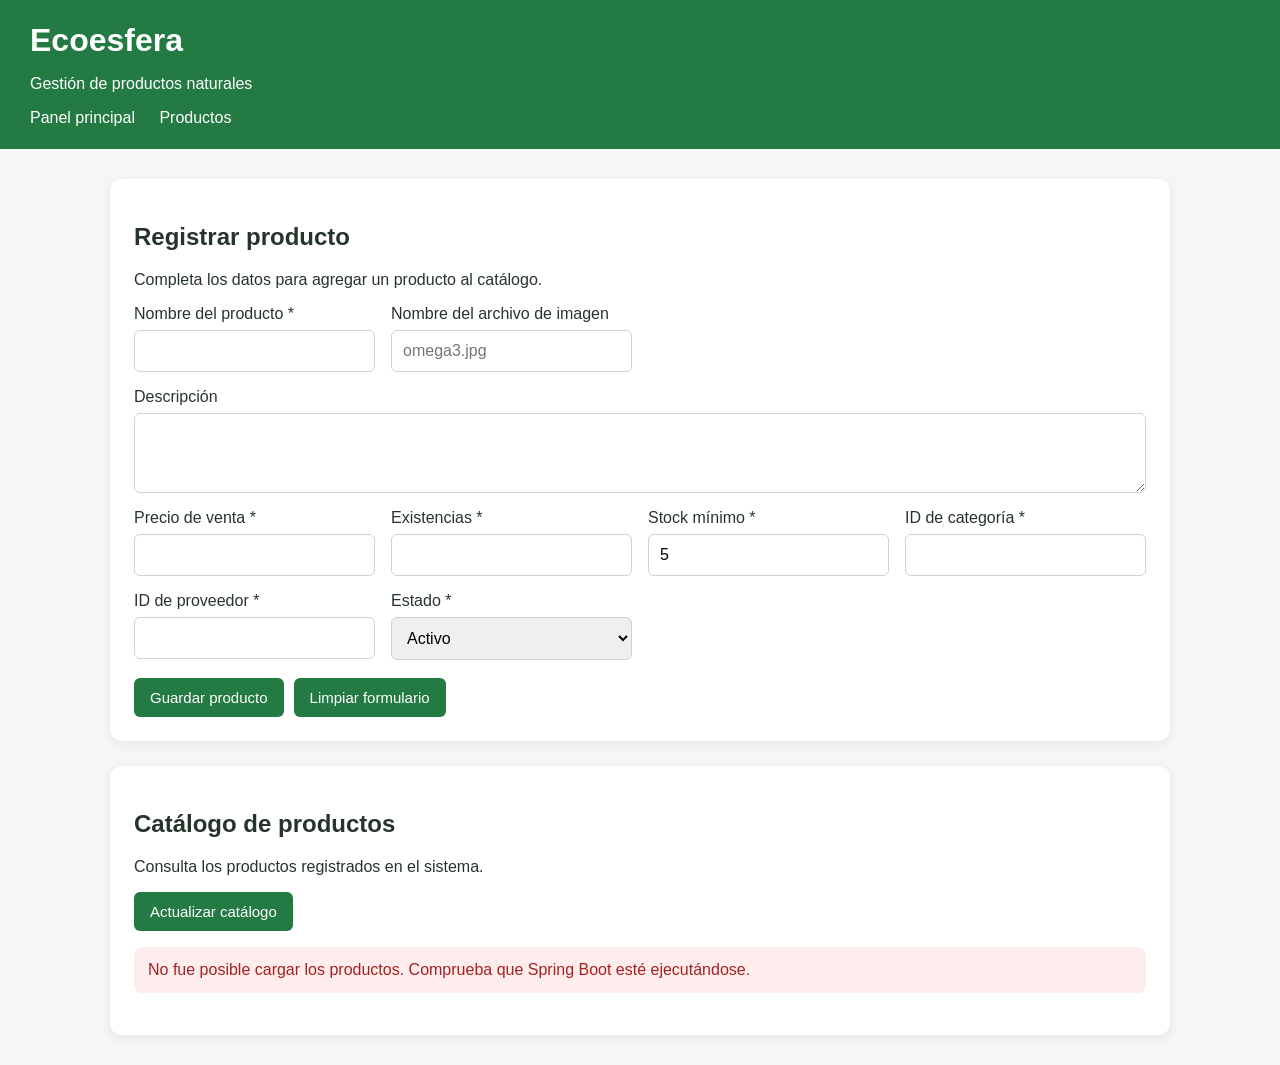
==== src/main/resources/static/productos.html @ a0820251 "Version inicial de Ecoesfera CRM" ====
<!DOCTYPE html>
<html lang="es">
<head>
    <meta charset="UTF-8">
    <meta name="viewport" content="width=device-width, initial-scale=1.0">
    <title>Productos | Ecoesfera CRM</title>

    <style>
        * {
            box-sizing: border-box;
        }

        body {
            margin: 0;
            font-family: Arial, sans-serif;
            background: #f4f7f4;
            color: #26352b;
        }

        header {
            background: #247a43;
            color: white;
            padding: 22px 30px;
        }

        header h1 {
            margin: 0 0 8px;
        }

        nav {
            margin-top: 15px;
        }

        nav a {
            color: white;
            margin-right: 20px;
            text-decoration: none;
        }

        main {
            max-width: 1100px;
            margin: 30px auto;
            padding: 0 20px;
        }

        .seccion {
            background: white;
            padding: 24px;
            border-radius: 12px;
            margin-bottom: 25px;
            box-shadow: 0 3px 12px #00000012;
        }

        .formulario {
            display: grid;
            grid-template-columns: repeat(auto-fit, minmax(220px, 1fr));
            gap: 16px;
        }

        .campo {
            display: flex;
            flex-direction: column;
            gap: 7px;
        }

        .campo.completo {
            grid-column: 1 / -1;
        }

        input, textarea, select {
            width: 100%;
            padding: 11px;
            border: 1px solid #cbd5cc;
            border-radius: 6px;
            font: inherit;
        }

        textarea {
            resize: vertical;
            min-height: 80px;
        }

        button {
            background: #247a43;
            color: white;
            border: none;
            padding: 11px 16px;
            border-radius: 6px;
            cursor: pointer;
            font-size: 15px;
        }

        button:hover {
            background: #195d32;
        }

        button:disabled {
            opacity: 0.6;
            cursor: wait;
        }

        .productos {
            display: grid;
            grid-template-columns: repeat(auto-fit, minmax(230px, 1fr));
            gap: 20px;
        }

        .tarjeta {
            background: white;
            border-radius: 12px;
            padding: 20px;
            box-shadow: 0 3px 12px #00000012;
            overflow-wrap: anywhere;
        }

        .tarjeta h3 {
            color: #247a43;
            margin-top: 0;
        }

        .precio {
            font-size: 22px;
            font-weight: bold;
        }

        .estado {
            color: #247a43;
            font-weight: bold;
        }

        .mensaje {
            padding: 14px;
            border-radius: 8px;
            background: #edf4ee;
            margin-bottom: 18px;
        }

        .error {
            color: #a32121;
            background: #ffeded;
        }

        .exito {
            color: #195d32;
            background: #e5f5e8;
        }

        .acciones {
            display: flex;
            gap: 10px;
            flex-wrap: wrap;
            margin-top: 18px;
        }
    </style>
</head>

<body>
    <header>
        <h1>Ecoesfera</h1>
        <p>Gestión de productos naturales</p>

        <nav>
            <a href="/index.html">Panel principal</a>
            <a href="/productos.html">Productos</a>
        </nav>
    </header>

    <main>
        <section class="seccion">
            <h2>Registrar producto</h2>
            <p>Completa los datos para agregar un producto al catálogo.</p>

            <div id="mensajeFormulario" class="mensaje" hidden></div>

            <form id="formularioProducto">
                <div class="formulario">
                    <div class="campo">
                        <label for="nombre">Nombre del producto *</label>
                        <input id="nombre" name="nombre"
                               maxlength="150" required>
                    </div>

                    <div class="campo">
                        <label for="imagen">Nombre del archivo de imagen</label>
                        <input id="imagen" name="imagen"
                               placeholder="omega3.jpg">
                    </div>

                    <div class="campo completo">
                        <label for="descripcion">Descripción</label>
                        <textarea id="descripcion" name="descripcion"
                                  maxlength="1000"></textarea>
                    </div>

                    <div class="campo">
                        <label for="precioVenta">Precio de venta *</label>
                        <input id="precioVenta" name="precioVenta"
                               type="number" min="0.01" step="0.01" required>
                    </div>

                    <div class="campo">
                        <label for="stock">Existencias *</label>
                        <input id="stock" name="stock"
                               type="number" min="0" step="1" required>
                    </div>

                    <div class="campo">
                        <label for="stockMinimo">Stock mínimo *</label>
                        <input id="stockMinimo" name="stockMinimo"
                               type="number" min="0" step="1"
                               value="5" required>
                    </div>

                    <div class="campo">
                        <label for="idCategoria">ID de categoría *</label>
                        <input id="idCategoria" name="idCategoria"
                               type="number" min="1" step="1" required>
                    </div>

                    <div class="campo">
                        <label for="idProveedor">ID de proveedor *</label>
                        <input id="idProveedor" name="idProveedor"
                               type="number" min="1" step="1" required>
                    </div>

                    <div class="campo">
                        <label for="estado">Estado *</label>
                        <select id="estado" name="estado" required>
                            <option value="true">Activo</option>
                            <option value="false">Inactivo</option>
                        </select>
                    </div>
                </div>

                <div class="acciones">
                    <button id="botonGuardar" type="submit">
                        Guardar producto
                    </button>

                    <button type="reset">
                        Limpiar formulario
                    </button>
                </div>
            </form>
        </section>

        <section class="seccion">
            <div>
                <h2>Catálogo de productos</h2>
                <p>Consulta los productos registrados en el sistema.</p>
                <button type="button" onclick="cargarProductos()">
                    Actualizar catálogo
                </button>
            </div>

            <p id="mensajeCatalogo" class="mensaje">
                Cargando productos...
            </p>

            <section id="listaProductos" class="productos"></section>
        </section>
    </main>

    <script>
        const formulario = document.getElementById("formularioProducto");
        const mensajeFormulario =
            document.getElementById("mensajeFormulario");
        const botonGuardar = document.getElementById("botonGuardar");

        function mostrarMensaje(texto, tipo) {
            mensajeFormulario.textContent = texto;
            mensajeFormulario.className = "mensaje " + tipo;
            mensajeFormulario.hidden = false;
        }

        formulario.addEventListener("submit", async function(evento) {
            evento.preventDefault();

            const datos = {
                nombre: document.getElementById("nombre").value.trim(),
                descripcion:
                    document.getElementById("descripcion").value.trim(),
                imagen: document.getElementById("imagen").value.trim(),
                precioVenta:
                    Number(document.getElementById("precioVenta").value),
                stock: Number(document.getElementById("stock").value),
                stockMinimo:
                    Number(document.getElementById("stockMinimo").value),
                estado:
                    document.getElementById("estado").value === "true",
                idCategoria:
                    Number(document.getElementById("idCategoria").value),
                idProveedor:
                    Number(document.getElementById("idProveedor").value)
            };

            if (!datos.nombre || datos.precioVenta <= 0 ||
                datos.stock < 0 || datos.stockMinimo < 0 ||
                !Number.isInteger(datos.stock) ||
                !Number.isInteger(datos.stockMinimo) ||
                !Number.isInteger(datos.idCategoria) ||
                !Number.isInteger(datos.idProveedor) ||
                datos.idCategoria < 1 || datos.idProveedor < 1) {
                mostrarMensaje(
                    "Revisa los datos ingresados. Verifica precio, existencias, categoría y proveedor.",
                    "error"
                );
                return;
            }

            botonGuardar.disabled = true;
            botonGuardar.textContent = "Guardando...";

            try {
                const respuesta = await fetch("/api/productos", {
                    method: "POST",
                    headers: {
                        "Content-Type": "application/json"
                    },
                    body: JSON.stringify(datos)
                });

                if (!respuesta.ok) {
                    const detalle = await respuesta.text();
                    console.error("Respuesta de la API:", detalle);
                    throw new Error(
                        "El servidor rechazó el producto (HTTP " +
                        respuesta.status + "). Comprueba los IDs de categoría y proveedor."
                    );
                }

                mostrarMensaje(
                    "¡Producto registrado correctamente!",
                    "exito"
                );

                formulario.reset();
                document.getElementById("stockMinimo").value = 5;

                await cargarProductos();

            } catch (error) {
                mostrarMensaje(
                    error.message ||
                    "No se pudo registrar el producto. Comprueba que Spring Boot esté activo.",
                    "error"
                );
                console.error(error);
            } finally {
                botonGuardar.disabled = false;
                botonGuardar.textContent = "Guardar producto";
            }
        });

        async function cargarProductos() {
            const mensaje = document.getElementById("mensajeCatalogo");
            const lista = document.getElementById("listaProductos");

            mensaje.textContent = "Cargando productos...";
            mensaje.className = "mensaje";
            lista.replaceChildren();

            try {
                const respuesta = await fetch("/api/productos");

                if (!respuesta.ok) {
                    throw new Error("No se pudieron consultar los productos.");
                }

                const productos = await respuesta.json();

                if (productos.length === 0) {
                    mensaje.textContent =
                        "Todavía no hay productos registrados.";
                    return;
                }

                mensaje.textContent =
                    "Productos registrados: " + productos.length;

                productos.forEach(producto => {
                    const tarjeta = document.createElement("article");
                    tarjeta.className = "tarjeta";

                    const nombre = document.createElement("h3");
                    nombre.textContent = producto.nombre;

                    const descripcion = document.createElement("p");
                    descripcion.textContent =
                        producto.descripcion || "Sin descripción";

                    const precio = document.createElement("p");
                    precio.className = "precio";
                    precio.textContent = "$" +
                        Number(producto.precioVenta).toLocaleString("es-CO");

                    const stock = document.createElement("p");
                    stock.textContent = "Existencias: " + producto.stock;

                    const estado = document.createElement("p");
                    estado.className = "estado";
                    estado.textContent = producto.estado
                        ? "Activo"
                        : "Inactivo";

                    tarjeta.append(
                        nombre, descripcion, precio, stock, estado
                    );

                    lista.appendChild(tarjeta);
                });

            } catch (error) {
                mensaje.textContent =
                    "No fue posible cargar los productos. Comprueba que Spring Boot esté ejecutándose.";
                mensaje.className = "mensaje error";
                console.error(error);
            }
        }

        cargarProductos();
    </script>
</body>
</html>
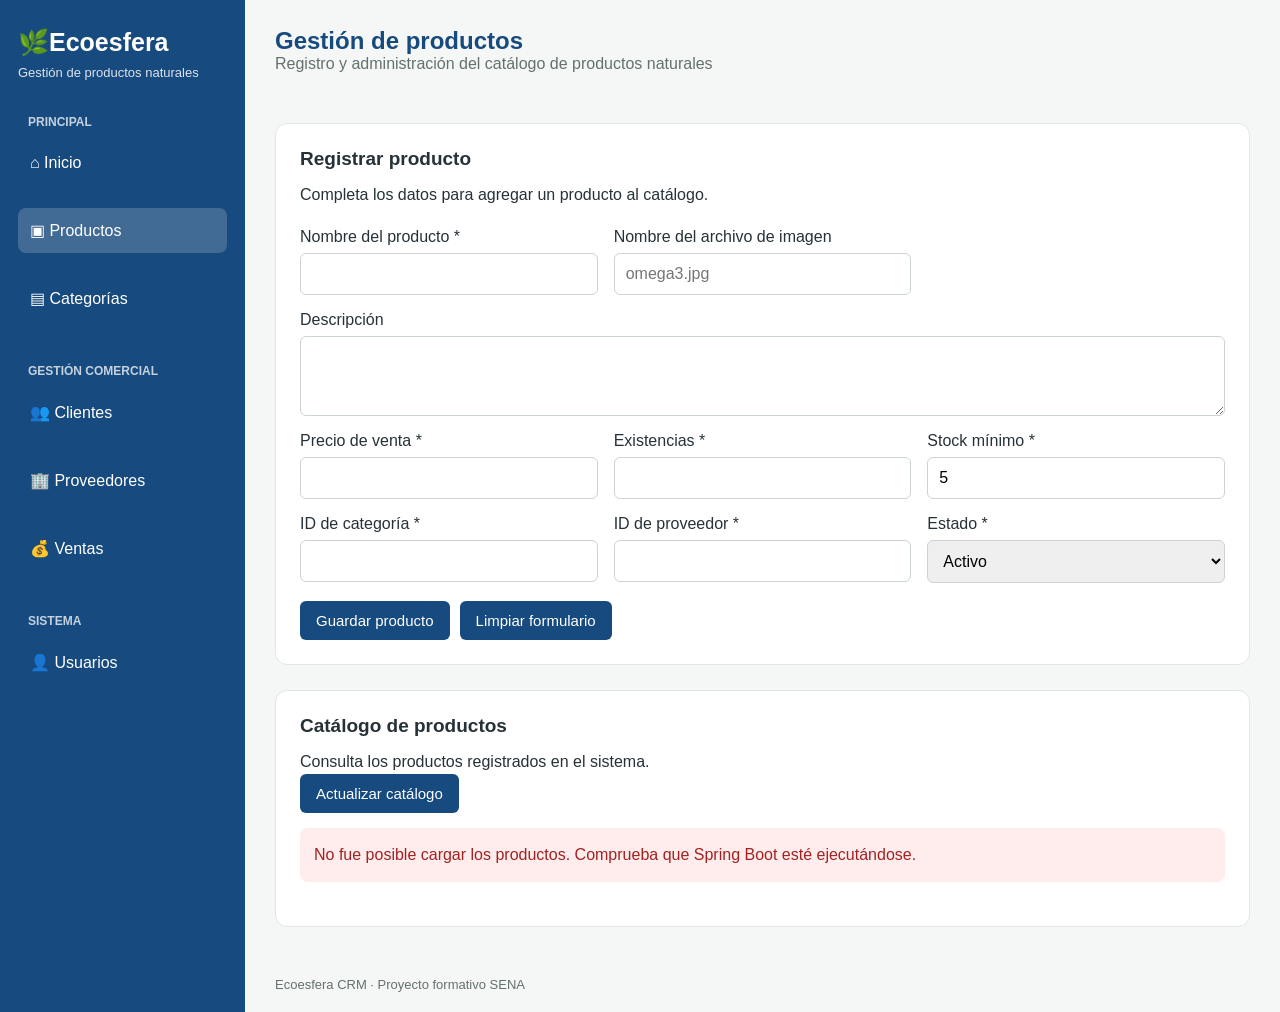
==== commit dc83c285: "Version 1.0 - Panel administrativo funcional" ====
--- a/src/main/resources/static/productos.html
+++ b/src/main/resources/static/productos.html
@@ -6,56 +6,14 @@
     <meta name="viewport" content="width=device-width, initial-scale=1.0">
     <title>Productos | Ecoesfera CRM</title>
 
+    <link rel="stylesheet" href="css/estilos.css">
+
     <style>
-        * {
-            box-sizing: border-box;
-        }
-
-        body {
-            margin: 0;
-            font-family: Arial, sans-serif;
-            background: #f4f7f4;
-            color: #26352b;
-        }
-
-        header {
-            background: #247a43;
-            color: white;
-            padding: 22px 30px;
-        }
-
-        header h1 {
-            margin: 0 0 8px;
-        }
-
-        nav {
-            margin-top: 15px;
-        }
-
-        nav a {
-            color: white;
-            margin-right: 20px;
-            text-decoration: none;
-        }
-
-        main {
-            max-width: 1100px;
-            margin: 30px auto;
-            padding: 0 20px;
-        }
-
-        .seccion {
-            background: white;
-            padding: 24px;
-            border-radius: 12px;
-            margin-bottom: 25px;
-            box-shadow: 0 3px 12px #00000012;
-        }
-
         .formulario {
             display: grid;
             grid-template-columns: repeat(auto-fit, minmax(220px, 1fr));
             gap: 16px;
+            margin-top: 20px;
         }
 
         .campo {
@@ -68,7 +26,9 @@
             grid-column: 1 / -1;
         }
 
-        input, textarea, select {
+        .campo input,
+        .campo textarea,
+        .campo select {
             width: 100%;
             padding: 11px;
             border: 1px solid #cbd5cc;
@@ -76,13 +36,20 @@
             font: inherit;
         }
 
-        textarea {
+        .campo textarea {
             resize: vertical;
             min-height: 80px;
         }
 
-        button {
-            background: #247a43;
+        .acciones {
+            display: flex;
+            gap: 10px;
+            flex-wrap: wrap;
+            margin-top: 18px;
+        }
+
+        .boton-producto {
+            background: var(--azul);
             color: white;
             border: none;
             padding: 11px 16px;
@@ -91,11 +58,11 @@
             font-size: 15px;
         }
 
-        button:hover {
-            background: #195d32;
-        }
-
-        button:disabled {
+        .boton-producto:hover {
+            background: #12395f;
+        }
+
+        .boton-producto:disabled {
             opacity: 0.6;
             cursor: wait;
         }
@@ -104,36 +71,46 @@
             display: grid;
             grid-template-columns: repeat(auto-fit, minmax(230px, 1fr));
             gap: 20px;
-        }
-
-        .tarjeta {
+            margin-top: 20px;
+        }
+
+        .tarjeta-producto {
             background: white;
+            border: 1px solid var(--borde);
             border-radius: 12px;
             padding: 20px;
-            box-shadow: 0 3px 12px #00000012;
             overflow-wrap: anywhere;
         }
 
-        .tarjeta h3 {
-            color: #247a43;
-            margin-top: 0;
+        .tarjeta-producto h3 {
+            color: var(--azul);
+            margin: 10px 0;
         }
 
         .precio {
             font-size: 22px;
             font-weight: bold;
-        }
-
-        .estado {
-            color: #247a43;
+            margin: 12px 0;
+        }
+
+        .estado-producto {
+            color: var(--azul);
             font-weight: bold;
+        }
+
+        .imagen-producto {
+            width: 100%;
+            height: 180px;
+            object-fit: contain;
+            background: white;
+            border-radius: 8px;
         }
 
         .mensaje {
             padding: 14px;
             border-radius: 8px;
-            background: #edf4ee;
-            margin-bottom: 18px;
+            background: var(--azul-claro);
+            margin: 15px 0;
         }
 
         .error {
@@ -146,280 +123,339 @@
             background: #e5f5e8;
         }
 
-        .acciones {
-            display: flex;
-            gap: 10px;
-            flex-wrap: wrap;
-            margin-top: 18px;
+        @media (max-width: 600px) {
+            .campo.completo {
+                grid-column: auto;
+            }
         }
     </style>
 </head>
 
 <body>
-    <header>
-        <h1>Ecoesfera</h1>
-        <p>Gestión de productos naturales</p>
-
-        <nav>
-            <a href="/index.html">Panel principal</a>
-            <a href="/productos.html">Productos</a>
-        </nav>
-    </header>
-
-    <main>
-        <section class="seccion">
-            <h2>Registrar producto</h2>
-            <p>Completa los datos para agregar un producto al catálogo.</p>
-
-            <div id="mensajeFormulario" class="mensaje" hidden></div>
-
-            <form id="formularioProducto">
-                <div class="formulario">
-                    <div class="campo">
-                        <label for="nombre">Nombre del producto *</label>
-                        <input id="nombre" name="nombre"
-                               maxlength="150" required>
+
+<div class="contenedor">
+
+    <aside class="menu-lateral">
+
+        <div class="logo">🌿Ecoesfera</div>
+        <p class="subtitulo-logo">Gestión de productos naturales</p>
+
+        <h3>Principal</h3>
+        <a href="/index.html">⌂ Inicio</a><br>
+        <a href="/productos.html" class="activo">▣ Productos</a><br>
+        <a href="/categorias.html">▤ Categorías</a><br>
+
+        <h3>Gestión comercial</h3>
+        <a href="/clientes.html">👥 Clientes</a><br>
+        <a href="/proveedores.html">🏢 Proveedores</a><br>
+        <a href="/ventas.html">💰 Ventas</a><br>
+
+        <h3>Sistema</h3>
+        <a href="/usuarios.html">👤 Usuarios</a><br>
+
+    </aside>
+
+    <main class="contenido">
+
+        <header class="encabezado">
+            <h1>Gestión de productos</h1>
+            <p>Registro y administración del catálogo de productos naturales</p>
+        </header>
+
+        <section class="panel">
+
+            <section class="seccion">
+
+                <h2>Registrar producto</h2>
+                <p>Completa los datos para agregar un producto al catálogo.</p>
+
+                <div id="mensajeFormulario" class="mensaje" hidden></div>
+
+                <form id="formularioProducto">
+
+                    <div class="formulario">
+
+                        <div class="campo">
+                            <label for="nombre">Nombre del producto *</label>
+                            <input id="nombre" name="nombre"
+                                   maxlength="150" required>
+                        </div>
+
+                        <div class="campo">
+                            <label for="imagen">Nombre del archivo de imagen</label>
+                            <input id="imagen" name="imagen"
+                                   placeholder="omega3.jpg">
+                        </div>
+
+                        <div class="campo completo">
+                            <label for="descripcion">Descripción</label>
+                            <textarea id="descripcion" name="descripcion"
+                                      maxlength="1000"></textarea>
+                        </div>
+
+                        <div class="campo">
+                            <label for="precioVenta">Precio de venta *</label>
+                            <input id="precioVenta" name="precioVenta"
+                                   type="number" min="0.01" step="0.01" required>
+                        </div>
+
+                        <div class="campo">
+                            <label for="stock">Existencias *</label>
+                            <input id="stock" name="stock"
+                                   type="number" min="0" step="1" required>
+                        </div>
+
+                        <div class="campo">
+                            <label for="stockMinimo">Stock mínimo *</label>
+                            <input id="stockMinimo" name="stockMinimo"
+                                   type="number" min="0" step="1"
+                                   value="5" required>
+                        </div>
+
+                        <div class="campo">
+                            <label for="idCategoria">ID de categoría *</label>
+                            <input id="idCategoria" name="idCategoria"
+                                   type="number" min="1" step="1" required>
+                        </div>
+
+                        <div class="campo">
+                            <label for="idProveedor">ID de proveedor *</label>
+                            <input id="idProveedor" name="idProveedor"
+                                   type="number" min="1" step="1" required>
+                        </div>
+
+                        <div class="campo">
+                            <label for="estado">Estado *</label>
+                            <select id="estado" name="estado" required>
+                                <option value="true">Activo</option>
+                                <option value="false">Inactivo</option>
+                            </select>
+                        </div>
+
                     </div>
 
-                    <div class="campo">
-                        <label for="imagen">Nombre del archivo de imagen</label>
-                        <input id="imagen" name="imagen"
-                               placeholder="omega3.jpg">
+                    <div class="acciones">
+                        <button id="botonGuardar" class="boton-producto"
+                                type="submit">
+                            Guardar producto
+                        </button>
+
+                        <button class="boton-producto" type="reset">
+                            Limpiar formulario
+                        </button>
                     </div>
 
-                    <div class="campo completo">
-                        <label for="descripcion">Descripción</label>
-                        <textarea id="descripcion" name="descripcion"
-                                  maxlength="1000"></textarea>
-                    </div>
-
-                    <div class="campo">
-                        <label for="precioVenta">Precio de venta *</label>
-                        <input id="precioVenta" name="precioVenta"
-                               type="number" min="0.01" step="0.01" required>
-                    </div>
-
-                    <div class="campo">
-                        <label for="stock">Existencias *</label>
-                        <input id="stock" name="stock"
-                               type="number" min="0" step="1" required>
-                    </div>
-
-                    <div class="campo">
-                        <label for="stockMinimo">Stock mínimo *</label>
-                        <input id="stockMinimo" name="stockMinimo"
-                               type="number" min="0" step="1"
-                               value="5" required>
-                    </div>
-
-                    <div class="campo">
-                        <label for="idCategoria">ID de categoría *</label>
-                        <input id="idCategoria" name="idCategoria"
-                               type="number" min="1" step="1" required>
-                    </div>
-
-                    <div class="campo">
-                        <label for="idProveedor">ID de proveedor *</label>
-                        <input id="idProveedor" name="idProveedor"
-                               type="number" min="1" step="1" required>
-                    </div>
-
-                    <div class="campo">
-                        <label for="estado">Estado *</label>
-                        <select id="estado" name="estado" required>
-                            <option value="true">Activo</option>
-                            <option value="false">Inactivo</option>
-                        </select>
-                    </div>
-                </div>
-
-                <div class="acciones">
-                    <button id="botonGuardar" type="submit">
-                        Guardar producto
-                    </button>
-
-                    <button type="reset">
-                        Limpiar formulario
-                    </button>
-                </div>
-            </form>
-        </section>
-
-        <section class="seccion">
-            <div>
+                </form>
+
+            </section>
+
+            <section class="seccion" style="margin-top: 25px;">
+
                 <h2>Catálogo de productos</h2>
                 <p>Consulta los productos registrados en el sistema.</p>
-                <button type="button" onclick="cargarProductos()">
+
+                <button class="boton-producto" type="button"
+                        onclick="cargarProductos()">
                     Actualizar catálogo
                 </button>
-            </div>
-
-            <p id="mensajeCatalogo" class="mensaje">
-                Cargando productos...
-            </p>
-
-            <section id="listaProductos" class="productos"></section>
+
+                <p id="mensajeCatalogo" class="mensaje">
+                    Cargando productos...
+                </p>
+
+                <section id="listaProductos" class="productos"></section>
+
+            </section>
+
         </section>
+
+        <footer class="pie">
+            Ecoesfera CRM · Proyecto formativo SENA
+        </footer>
+
     </main>
 
-    <script>
-        const formulario = document.getElementById("formularioProducto");
-        const mensajeFormulario =
-            document.getElementById("mensajeFormulario");
-        const botonGuardar = document.getElementById("botonGuardar");
-
-        function mostrarMensaje(texto, tipo) {
-            mensajeFormulario.textContent = texto;
-            mensajeFormulario.className = "mensaje " + tipo;
-            mensajeFormulario.hidden = false;
-        }
-
-        formulario.addEventListener("submit", async function(evento) {
-            evento.preventDefault();
-
-            const datos = {
-                nombre: document.getElementById("nombre").value.trim(),
-                descripcion:
-                    document.getElementById("descripcion").value.trim(),
-                imagen: document.getElementById("imagen").value.trim(),
-                precioVenta:
-                    Number(document.getElementById("precioVenta").value),
-                stock: Number(document.getElementById("stock").value),
-                stockMinimo:
-                    Number(document.getElementById("stockMinimo").value),
-                estado:
-                    document.getElementById("estado").value === "true",
-                idCategoria:
-                    Number(document.getElementById("idCategoria").value),
-                idProveedor:
-                    Number(document.getElementById("idProveedor").value)
-            };
-
-            if (!datos.nombre || datos.precioVenta <= 0 ||
-                datos.stock < 0 || datos.stockMinimo < 0 ||
-                !Number.isInteger(datos.stock) ||
-                !Number.isInteger(datos.stockMinimo) ||
-                !Number.isInteger(datos.idCategoria) ||
-                !Number.isInteger(datos.idProveedor) ||
-                datos.idCategoria < 1 || datos.idProveedor < 1) {
-                mostrarMensaje(
-                    "Revisa los datos ingresados. Verifica precio, existencias, categoría y proveedor.",
-                    "error"
+</div>
+
+<script>
+
+    const formulario = document.getElementById("formularioProducto");
+    const mensajeFormulario =
+        document.getElementById("mensajeFormulario");
+    const botonGuardar = document.getElementById("botonGuardar");
+
+    function mostrarMensaje(texto, tipo) {
+        mensajeFormulario.textContent = texto;
+        mensajeFormulario.className = "mensaje " + tipo;
+        mensajeFormulario.hidden = false;
+    }
+
+    formulario.addEventListener("submit", async function(evento) {
+        evento.preventDefault();
+
+        const datos = {
+            nombre: document.getElementById("nombre").value.trim(),
+            descripcion:
+                document.getElementById("descripcion").value.trim(),
+            imagen: document.getElementById("imagen").value.trim(),
+            precioVenta:
+                Number(document.getElementById("precioVenta").value),
+            stock: Number(document.getElementById("stock").value),
+            stockMinimo:
+                Number(document.getElementById("stockMinimo").value),
+            estado:
+                document.getElementById("estado").value === "true",
+            idCategoria:
+                Number(document.getElementById("idCategoria").value),
+            idProveedor:
+                Number(document.getElementById("idProveedor").value)
+        };
+
+        if (!datos.nombre || datos.precioVenta <= 0 ||
+            datos.stock < 0 || datos.stockMinimo < 0 ||
+            !Number.isInteger(datos.stock) ||
+            !Number.isInteger(datos.stockMinimo) ||
+            !Number.isInteger(datos.idCategoria) ||
+            !Number.isInteger(datos.idProveedor) ||
+            datos.idCategoria < 1 || datos.idProveedor < 1) {
+
+            mostrarMensaje(
+                "Revisa los datos ingresados. Verifica precio, existencias, categoría y proveedor.",
+                "error"
+            );
+            return;
+        }
+
+        botonGuardar.disabled = true;
+        botonGuardar.textContent = "Guardando...";
+
+        try {
+            const respuesta = await fetch("/api/productos", {
+                method: "POST",
+                headers: {
+                    "Content-Type": "application/json"
+                },
+                body: JSON.stringify(datos)
+            });
+
+            if (!respuesta.ok) {
+                const detalle = await respuesta.text();
+                console.error("Respuesta de la API:", detalle);
+
+                throw new Error(
+                    "El servidor rechazó el producto (HTTP " +
+                    respuesta.status + "). Comprueba los IDs de categoría y proveedor."
                 );
+            }
+
+            mostrarMensaje(
+                "¡Producto registrado correctamente!",
+                "exito"
+            );
+
+            formulario.reset();
+            document.getElementById("stockMinimo").value = 5;
+
+            await cargarProductos();
+
+        } catch (error) {
+            mostrarMensaje(
+                error.message ||
+                "No se pudo registrar el producto. Comprueba que Spring Boot esté activo.",
+                "error"
+            );
+
+            console.error(error);
+
+        } finally {
+            botonGuardar.disabled = false;
+            botonGuardar.textContent = "Guardar producto";
+        }
+    });
+
+    async function cargarProductos() {
+        const mensaje = document.getElementById("mensajeCatalogo");
+        const lista = document.getElementById("listaProductos");
+
+        mensaje.textContent = "Cargando productos...";
+        mensaje.className = "mensaje";
+        lista.replaceChildren();
+
+        try {
+            const respuesta = await fetch("/api/productos");
+
+            if (!respuesta.ok) {
+                throw new Error("No se pudieron consultar los productos.");
+            }
+
+            const productos = await respuesta.json();
+
+            if (productos.length === 0) {
+                mensaje.textContent =
+                    "Todavía no hay productos registrados.";
                 return;
             }
 
-            botonGuardar.disabled = true;
-            botonGuardar.textContent = "Guardando...";
-
-            try {
-                const respuesta = await fetch("/api/productos", {
-                    method: "POST",
-                    headers: {
-                        "Content-Type": "application/json"
-                    },
-                    body: JSON.stringify(datos)
-                });
-
-                if (!respuesta.ok) {
-                    const detalle = await respuesta.text();
-                    console.error("Respuesta de la API:", detalle);
-                    throw new Error(
-                        "El servidor rechazó el producto (HTTP " +
-                        respuesta.status + "). Comprueba los IDs de categoría y proveedor."
-                    );
-                }
-
-                mostrarMensaje(
-                    "¡Producto registrado correctamente!",
-                    "exito"
+            mensaje.textContent =
+                "Productos registrados: " + productos.length;
+
+            productos.forEach(producto => {
+                const tarjeta = document.createElement("article");
+                tarjeta.className = "tarjeta-producto";
+
+                const imagen = document.createElement("img");
+
+                imagen.src = producto.imagen
+                    ? "/img/" + producto.imagen
+                    : "/img/omega3.jpg";
+
+                imagen.alt = producto.nombre;
+                imagen.className = "imagen-producto";
+
+                imagen.onerror = function() {
+                    this.style.display = "none";
+                };
+
+                const nombre = document.createElement("h3");
+                nombre.textContent = producto.nombre;
+
+                const descripcion = document.createElement("p");
+                descripcion.textContent =
+                    producto.descripcion || "Sin descripción";
+
+                const precio = document.createElement("p");
+                precio.className = "precio";
+                precio.textContent = "$" +
+                    Number(producto.precioVenta).toLocaleString("es-CO");
+
+                const stock = document.createElement("p");
+                stock.textContent = "Existencias: " + producto.stock;
+
+                const estado = document.createElement("p");
+                estado.className = "estado-producto";
+                estado.textContent = producto.estado
+                    ? "Activo"
+                    : "Inactivo";
+
+                tarjeta.append(
+                    imagen, nombre, descripcion, precio, stock, estado
                 );
 
-                formulario.reset();
-                document.getElementById("stockMinimo").value = 5;
-
-                await cargarProductos();
-
-            } catch (error) {
-                mostrarMensaje(
-                    error.message ||
-                    "No se pudo registrar el producto. Comprueba que Spring Boot esté activo.",
-                    "error"
-                );
-                console.error(error);
-            } finally {
-                botonGuardar.disabled = false;
-                botonGuardar.textContent = "Guardar producto";
-            }
-        });
-
-        async function cargarProductos() {
-            const mensaje = document.getElementById("mensajeCatalogo");
-            const lista = document.getElementById("listaProductos");
-
-            mensaje.textContent = "Cargando productos...";
-            mensaje.className = "mensaje";
-            lista.replaceChildren();
-
-            try {
-                const respuesta = await fetch("/api/productos");
-
-                if (!respuesta.ok) {
-                    throw new Error("No se pudieron consultar los productos.");
-                }
-
-                const productos = await respuesta.json();
-
-                if (productos.length === 0) {
-                    mensaje.textContent =
-                        "Todavía no hay productos registrados.";
-                    return;
-                }
-
-                mensaje.textContent =
-                    "Productos registrados: " + productos.length;
-
-                productos.forEach(producto => {
-                    const tarjeta = document.createElement("article");
-                    tarjeta.className = "tarjeta";
-
-                    const nombre = document.createElement("h3");
-                    nombre.textContent = producto.nombre;
-
-                    const descripcion = document.createElement("p");
-                    descripcion.textContent =
-                        producto.descripcion || "Sin descripción";
-
-                    const precio = document.createElement("p");
-                    precio.className = "precio";
-                    precio.textContent = "$" +
-                        Number(producto.precioVenta).toLocaleString("es-CO");
-
-                    const stock = document.createElement("p");
-                    stock.textContent = "Existencias: " + producto.stock;
-
-                    const estado = document.createElement("p");
-                    estado.className = "estado";
-                    estado.textContent = producto.estado
-                        ? "Activo"
-                        : "Inactivo";
-
-                    tarjeta.append(
-                        nombre, descripcion, precio, stock, estado
-                    );
-
-                    lista.appendChild(tarjeta);
-                });
-
-            } catch (error) {
-                mensaje.textContent =
-                    "No fue posible cargar los productos. Comprueba que Spring Boot esté ejecutándose.";
-                mensaje.className = "mensaje error";
-                console.error(error);
-            }
-        }
-
-        cargarProductos();
-    </script>
+                lista.appendChild(tarjeta);
+            });
+
+        } catch (error) {
+            mensaje.textContent =
+                "No fue posible cargar los productos. Comprueba que Spring Boot esté ejecutándose.";
+
+            mensaje.className = "mensaje error";
+            console.error(error);
+        }
+    }
+
+    cargarProductos();
+
+</script>
+
 </body>
 </html>
--- a/src/main/resources/static/css/estilos.css
+++ b/src/main/resources/static/css/estilos.css
@@ -0,0 +1,301 @@
+
+/* Ecoesfera CRM - Estilos generales */
+
+:root {
+    --verde: #2e7d32;
+    --verde-claro: #e8f5e9;
+    --azul: #174a7e;
+    --azul-claro: #e8f0f8;
+    --fondo: #f5f7f6;
+    --blanco: #ffffff;
+    --texto: #263238;
+    --borde: #e0e6e3;
+}
+
+* {
+    box-sizing: border-box;
+    margin: 0;
+    padding: 0;
+}
+
+body {
+    font-family: Arial, sans-serif;
+    background: var(--fondo);
+    color: var(--texto);
+}
+
+.contenedor {
+    display: flex;
+    min-height: 100vh;
+}
+
+/* MENÚ LATERAL */
+
+.menu-lateral {
+    width: 245px;
+    background: var(--azul);
+    color: var(--blanco);
+    padding: 28px 18px;
+    flex-shrink: 0;
+}
+
+.logo {
+    font-size: 25px;
+    font-weight: bold;
+    margin-bottom: 8px;
+}
+
+.subtitulo-logo {
+    font-size: 13px;
+    margin-bottom: 35px;
+    opacity: 0.85;
+}
+
+.menu-lateral h3 {
+    font-size: 12px;
+    margin: 20px 10px 12px;
+    text-transform: uppercase;
+    opacity: 0.75;
+}
+
+.menu-lateral a {
+    display: block;
+    color: var(--blanco);
+    text-decoration: none;
+    padding: 13px 12px;
+    margin-bottom: 5px;
+    border-radius: 8px;
+}
+
+.menu-lateral a:hover,
+.menu-lateral a.activo {
+    background: rgba(255, 255, 255, 0.18);
+}
+
+/* CONTENIDO PRINCIPAL */
+
+.contenido {
+    flex: 1;
+    min-width: 0;
+}
+
+.encabezado {
+    margin-top: 7px;
+    color: #65716b;
+    padding: 20px 30px;
+}
+
+.encabezado h1 {
+    font-size: 24px;
+    color: var(--azul);
+}
+
+.panel {
+    padding: 30px;
+}
+
+.bienvenida {
+    margin-bottom: 25px;
+}
+
+.bienvenida h2 {
+    margin-bottom: 8px;
+}
+
+.tarjetas {
+    display: grid;
+    grid-template-columns: repeat(3, minmax(0, 1fr));
+    gap: 20px;
+    margin-bottom: 28px;
+}
+
+.tarjeta {
+    background: var(--blanco);
+    border: 1px solid var(--borde);
+    border-radius: 12px;
+    padding: 22px;
+}
+
+.tarjeta p {
+    color: #65716b;
+    margin-bottom: 12px;
+}
+
+.tarjeta h3 {
+    font-size: 28px;
+    color: var(--verde);
+}
+
+.seccion {
+    background: var(--blanco);
+    border: 1px solid var(--borde);
+    border-radius: 12px;
+    padding: 24px;
+}
+
+.seccion h2 {
+    font-size: 19px;
+    margin-bottom: 12px;
+}
+
+.seccion p {
+    line-height: 1.6;
+}
+
+.pie {
+    padding: 20px 30px;
+    color: #65716b;
+    font-size: 13px;
+}
+
+/* MÓDULO DE CLIENTES */
+
+.contenido-principal {
+    flex: 1;
+    min-width: 0;
+    padding: 30px;
+}
+
+.contenido-principal .encabezado {
+    margin: 0 0 25px;
+}
+
+.contenido-principal .encabezado h1 {
+    font-size: 28px;
+    margin-bottom: 8px;
+}
+
+.contenido-principal .tarjeta {
+    margin-bottom: 20px;
+}
+
+.contenido-principal .tarjeta h2 {
+    color: var(--azul);
+    margin-bottom: 20px;
+}
+
+#formularioCliente {
+    display: grid;
+    grid-template-columns: repeat(2, minmax(0, 1fr));
+    gap: 18px;
+}
+
+.grupo-formulario {
+    display: flex;
+    flex-direction: column;
+    gap: 7px;
+}
+
+.grupo-formulario label {
+    font-weight: bold;
+    font-size: 14px;
+}
+
+.grupo-formulario input {
+    width: 100%;
+    padding: 11px;
+    border: 1px solid var(--borde);
+    border-radius: 7px;
+    font-size: 14px;
+    outline: none;
+}
+
+.grupo-formulario input:focus {
+    border-color: var(--azul);
+    box-shadow: 0 0 0 2px var(--azul-claro);
+}
+
+#formularioCliente button {
+    grid-column: 1 / -1;
+    width: fit-content;
+    padding: 11px 22px;
+    background: var(--azul);
+    color: var(--blanco);
+    border: none;
+    border-radius: 7px;
+    font-weight: bold;
+    cursor: pointer;
+}
+
+#formularioCliente button:hover {
+    background: #12395f;
+}
+
+#mensaje {
+    margin-top: 15px;
+    font-weight: bold;
+}
+
+.tabla-contenedor {
+    width: 100%;
+    overflow-x: auto;
+}
+
+.contenido-principal table {
+    width: 100%;
+    border-collapse: collapse;
+    min-width: 850px;
+}
+
+.contenido-principal th {
+    background: var(--azul-claro);
+    color: var(--azul);
+    padding: 13px;
+    text-align: left;
+}
+
+.contenido-principal td {
+    padding: 12px;
+    border-bottom: 1px solid var(--borde);
+}
+
+.contenido-principal tbody tr:hover {
+    background: #f8fbff;
+}
+
+.contenido-principal td button {
+    padding: 7px 10px;
+    margin: 2px;
+    border: none;
+    border-radius: 5px;
+    cursor: pointer;
+}
+
+.contenido-principal td button:first-child {
+    background: var(--azul);
+    color: white;
+}
+
+.contenido-principal td button:last-child {
+    background: #c62828;
+    color: white;
+}
+
+/* ADAPTACIÓN PARA PANTALLAS PEQUEÑAS */
+
+@media (max-width: 768px) {
+
+    .contenedor {
+        flex-direction: column;
+    }
+
+    .menu-lateral {
+        width: 100%;
+    }
+
+    .tarjetas {
+        grid-template-columns: 1fr;
+    }
+
+    .panel {
+        padding: 18px;
+    }
+
+    .contenido-principal {
+        padding: 18px;
+    }
+
+    #formularioCliente {
+        grid-template-columns: 1fr;
+    }
+}
